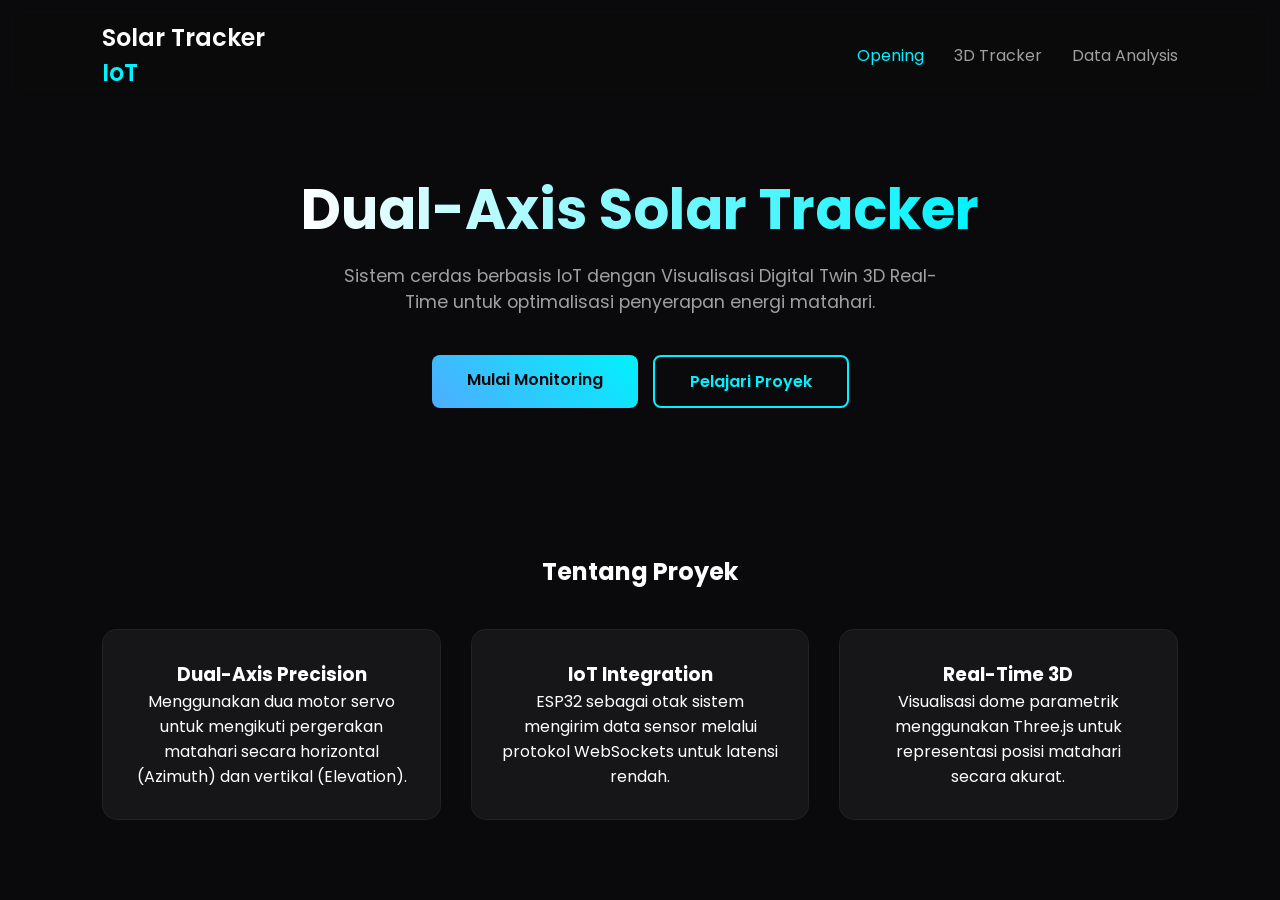
==== index.html @ f2e6b284 "Update index.html" ====
<!DOCTYPE html>
<html lang="id">
<head>
    <meta charset="UTF-8">
    <meta name="viewport" content="width=device-width, initial-scale=1.0">
    <title>Solar Tracker IoT - Home</title>
    <link rel="stylesheet" href="style.css">
    <link href="https://fonts.googleapis.com/css2?family=Poppins:wght@300;400;600&display=swap" rel="stylesheet">
</head>
<body>
    <nav>
        <div class="logo">Solar Tracker<span><br>IoT</span></div>
        <ul>
            <li><a href="index.html" class="active">Opening</a></li>
            <li><a href="tracker.html">3D Tracker</a></li>
            <li><a href="dashboard.html">Data Analysis</a></li>
        </ul>
    </nav>

    <section class="hero">
        <div class="hero-content">
            <h1>Dual-Axis Solar Tracker</h1>
            <p>Sistem cerdas berbasis IoT dengan Visualisasi Digital Twin 3D Real-Time untuk optimalisasi penyerapan energi matahari.</p>
            <div class="btn-group">
                <a href="tracker.html" class="btn-primary">Mulai Monitoring</a>
                <a href="#about" class="btn-secondary">Pelajari Proyek</a>
            </div>
        </div>
    </section>

    <section id="about" class="info-section">
        <h2>Tentang Proyek</h2>
        <div class="grid-info">
            <div class="card">
                <h3>Dual-Axis Precision</h3>
                <p>Menggunakan dua motor servo untuk mengikuti pergerakan matahari secara horizontal (Azimuth) dan vertikal (Elevation).</p>
            </div>
            <div class="card">
                <h3>IoT Integration</h3>
                <p>ESP32 sebagai otak sistem mengirim data sensor melalui protokol WebSockets untuk latensi rendah.</p>
            </div>
            <div class="card">
                <h3>Real-Time 3D</h3>
                <p>Visualisasi dome parametrik menggunakan Three.js untuk representasi posisi matahari secara akurat.</p>
            </div>
        </div>
    </section>
</body>
</html>
---- style.css ----
:root {
    --bg-dark: #0a0a0c;
    --card-bg: rgba(255, 255, 255, 0.05);
    --accent: #00f2fe;
    --text-primary: #ffffff;
    --text-secondary: #a0a0a0;
}

* {
    margin: 0;
    padding: 0;
    box-sizing: border-box;
}

body {
    font-family: 'Poppins', sans-serif;
    background-color: var(--bg-dark);
    color: var(--text-primary);
    overflow-x: hidden;
    min-height: 100vh;
    display: flex;
    flex-direction: column;
}

/* --- Navbar --- */
nav {
    display: flex;
    justify-content: space-between;
    align-items: center;
    padding: 20px 8%;
    background: rgba(10, 10, 12, 0.8);
    backdrop-filter: blur(10px);
    position: sticky;
    top: 0;
    z-index: 1000;
}

.logo { font-size: 1.5rem; font-weight: 600; }
.logo span { color: var(--accent); }

nav ul { display: flex; list-style: none; }
nav ul li a {
    color: var(--text-secondary);
    text-decoration: none;
    margin-left: 30px;
    transition: 0.3s;
}

nav ul li a:hover, nav ul li a.active { color: var(--accent); }

/* --- Hero Section (DI TENGAH - SEPERTI PORTOFOLIO) --- */
.hero {
    flex: 1; /* Mengambil sisa ruang layar */
    display: flex;
    justify-content: center;
    align-items: center;
    padding: 0 8%;
    text-align: center; /* Membuat teks ke tengah */
}

.hero-content {
    display: flex;
    flex-direction: column;
    align-items: center; /* Centering elemen di dalam hero content */
    max-width: 850px;
    animation: fadeIn 1.2s ease-out;
}

@keyframes fadeIn {
    from { opacity: 0; transform: translateY(20px); }
    to { opacity: 1; transform: translateY(0); }
}

.hero-content h1 { 
    font-size: 3.5rem; 
    line-height: 1.2; 
    margin-bottom: 20px; 
    background: linear-gradient(to right, #fff, var(--accent));
    -webkit-background-clip: text;
    -webkit-text-fill-color: transparent;
}

.hero-content p { 
    font-size: 1.1rem; 
    color: var(--text-secondary); 
    max-width: 600px; 
    margin-bottom: 40px; 
}

.btn-group {
    display: flex;
    gap: 15px;
}

.btn-primary {
    padding: 12px 35px;
    background: linear-gradient(45deg, #4facfe 0%, #00f2fe 100%);
    color: #0a0a0c; /* Lebih kontras */
    text-decoration: none;
    border-radius: 8px;
    font-weight: 600;
    transition: 0.3s;
}

.btn-secondary {
    padding: 12px 35px;
    border: 2px solid var(--accent);
    color: var(--accent);
    text-decoration: none;
    border-radius: 8px;
    font-weight: 600;
    transition: 0.3s;
}

.btn-primary:hover, .btn-secondary:hover {
    transform: translateY(-5px);
    box-shadow: 0 10px 20px rgba(0, 242, 254, 0.2);
}

/* --- About/Info Section --- */
.info-section {
    padding: 80px 8%;
    text-align: center;
}

.grid-info {
    display: grid;
    grid-template-columns: repeat(auto-fit, minmax(250px, 1fr));
    gap: 30px;
    margin-top: 40px;
}

.card {
    background: var(--card-bg);
    padding: 30px;
    border-radius: 15px;
    border: 1px solid rgba(255,255,255,0.05);
    transition: 0.3s;
}

.card:hover {
    background: rgba(255,255,255,0.1);
    border-color: var(--accent);
}

/* --- Tracker Page Layout --- */
.tracker-container {
    display: flex;
    height: calc(100vh - 80px);
    padding: 20px;
}

.control-panel {
    width: 320px;
    background: var(--card-bg);
    padding: 25px;
    border-radius: 15px;
    border: 1px solid rgba(255,255,255,0.1);
    display: flex;
    flex-direction: column;
    gap: 20px;
}

#canvas-container {
    flex-grow: 1;
    margin-left: 20px;
    background: #000;
    border-radius: 15px;
    position: relative;
    overflow: hidden;
}

/* --- Dashboard Page --- */
.dashboard-grid {
    display: grid;
    grid-template-columns: 1fr 1fr;
    gap: 20px;
    padding: 40px 8%;
}

.chart-card {
    background: var(--card-bg);
    padding: 20px;
    border-radius: 15px;
    border: 1px solid rgba(255,255,255,0.05);
}

/* --- Status Indicator --- */
.status-online { color: #00ff88; font-weight: bold; }
.status-offline { color: #ff4b2b; font-weight: bold; }

/* --- Table Styles --- */
table {
    width: 100%;
    border-collapse: collapse;
    margin-top: 20px;
}

th, td {
    padding: 15px;
    text-align: left;
    border-bottom: 1px solid rgba(255,255,255,0.1);
}

th { color: var(--accent); }
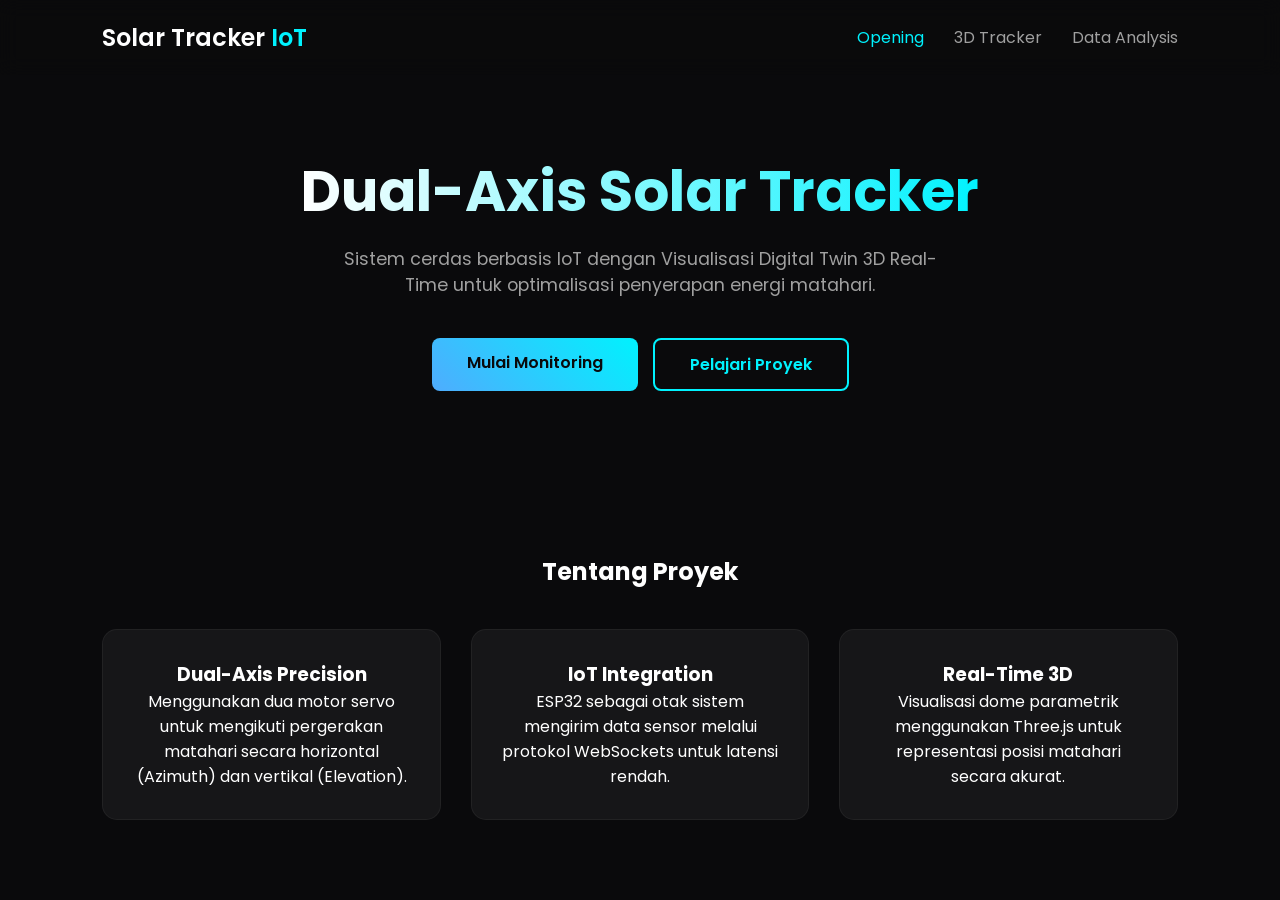
==== commit 4f31b432: "Update index.html" ====
--- a/index.html
+++ b/index.html
@@ -9,7 +9,7 @@
 </head>
 <body>
     <nav>
-        <div class="logo">Solar Tracker<span><br>IoT</span></div>
+        <div class="logo">Solar Tracker<span> IoT</span></div>
         <ul>
             <li><a href="index.html" class="active">Opening</a></li>
             <li><a href="tracker.html">3D Tracker</a></li>
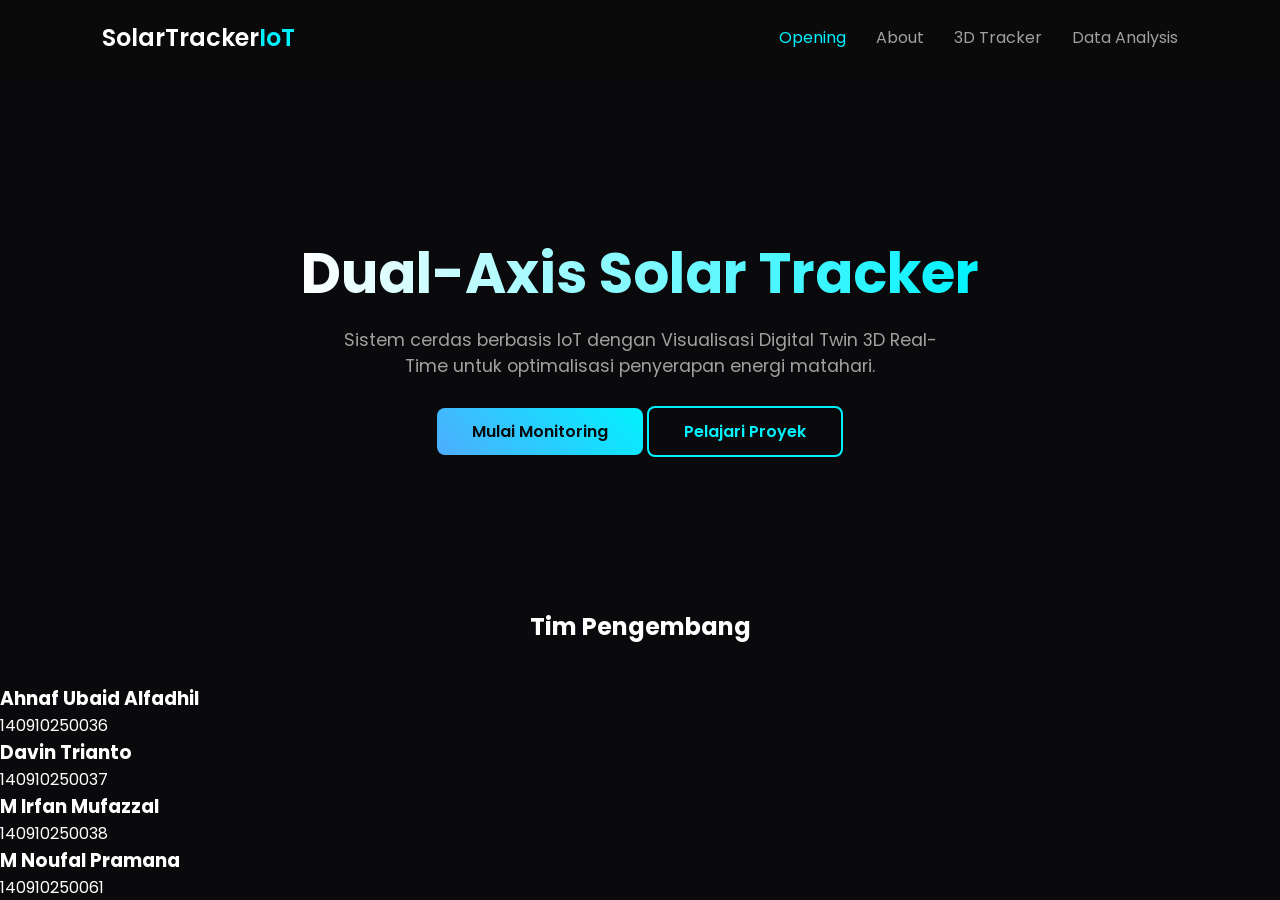
==== commit ca540142: "Add files via upload" ====
--- a/index.html
+++ b/index.html
@@ -3,47 +3,52 @@
 <head>
     <meta charset="UTF-8">
     <meta name="viewport" content="width=device-width, initial-scale=1.0">
-    <title>Solar Tracker IoT - Home</title>
+    <title>SolarTracker IoT - Dashboard</title>
     <link rel="stylesheet" href="style.css">
     <link href="https://fonts.googleapis.com/css2?family=Poppins:wght@300;400;600&display=swap" rel="stylesheet">
 </head>
 <body>
     <nav>
-        <div class="logo">Solar Tracker<span> IoT</span></div>
+        <div class="logo">SolarTracker<span>IoT</span></div>
         <ul>
             <li><a href="index.html" class="active">Opening</a></li>
+            <li><a href="about.html">About</a></li>
             <li><a href="tracker.html">3D Tracker</a></li>
             <li><a href="dashboard.html">Data Analysis</a></li>
         </ul>
     </nav>
 
-    <section class="hero">
+    <header class="hero">
         <div class="hero-content">
             <h1>Dual-Axis Solar Tracker</h1>
             <p>Sistem cerdas berbasis IoT dengan Visualisasi Digital Twin 3D Real-Time untuk optimalisasi penyerapan energi matahari.</p>
-            <div class="btn-group">
+            <div class="cta-buttons">
                 <a href="tracker.html" class="btn-primary">Mulai Monitoring</a>
-                <a href="#about" class="btn-secondary">Pelajari Proyek</a>
+                <a href="about.html" class="btn-secondary">Pelajari Proyek</a>
             </div>
         </div>
-    </section>
+    </header>
 
-    <section id="about" class="info-section">
-        <h2>Tentang Proyek</h2>
-        <div class="grid-info">
-            <div class="card">
-                <h3>Dual-Axis Precision</h3>
-                <p>Menggunakan dua motor servo untuk mengikuti pergerakan matahari secara horizontal (Azimuth) dan vertikal (Elevation).</p>
+    <section class="team-section">
+        <h2 style="text-align: center; margin-bottom: 40px;">Tim Pengembang</h2>
+        <div class="team-grid">
+            <div class="team-card">
+                <h3>Ahnaf Ubaid Alfadhil</h3>
+                <p>140910250036</p>
             </div>
-            <div class="card">
-                <h3>IoT Integration</h3>
-                <p>ESP32 sebagai otak sistem mengirim data sensor melalui protokol WebSockets untuk latensi rendah.</p>
+            <div class="team-card">
+                <h3>Davin Trianto</h3>
+                <p>140910250037</p>
             </div>
-            <div class="card">
-                <h3>Real-Time 3D</h3>
-                <p>Visualisasi dome parametrik menggunakan Three.js untuk representasi posisi matahari secara akurat.</p>
+            <div class="team-card">
+                <h3>M Irfan Mufazzal</h3>
+                <p>140910250038</p>
+            </div>
+            <div class="team-card">
+                <h3>M Noufal Pramana</h3>
+                <p>140910250061</p>
             </div>
         </div>
     </section>
 </body>
-</html>
+</html>
--- a/style.css
+++ b/style.css
@@ -48,20 +48,20 @@
 
 nav ul li a:hover, nav ul li a.active { color: var(--accent); }
 
-/* --- Hero Section (DI TENGAH - SEPERTI PORTOFOLIO) --- */
+/* --- Hero Section --- */
 .hero {
-    flex: 1; /* Mengambil sisa ruang layar */
+    flex: 1; 
     display: flex;
     justify-content: center;
     align-items: center;
-    padding: 0 8%;
-    text-align: center; /* Membuat teks ke tengah */
+    padding: 60px 8%;
+    text-align: center; 
 }
 
 .hero-content {
     display: flex;
     flex-direction: column;
-    align-items: center; /* Centering elemen di dalam hero content */
+    align-items: center; 
     max-width: 850px;
     animation: fadeIn 1.2s ease-out;
 }
@@ -95,7 +95,7 @@
 .btn-primary {
     padding: 12px 35px;
     background: linear-gradient(45deg, #4facfe 0%, #00f2fe 100%);
-    color: #0a0a0c; /* Lebih kontras */
+    color: #0a0a0c; 
     text-decoration: none;
     border-radius: 8px;
     font-weight: 600;
@@ -117,7 +117,7 @@
     box-shadow: 0 10px 20px rgba(0, 242, 254, 0.2);
 }
 
-/* --- About/Info Section --- */
+/* --- Info/About Section --- */
 .info-section {
     padding: 80px 8%;
     text-align: center;
@@ -138,12 +138,16 @@
     transition: 0.3s;
 }
 
+.card h3 { margin-bottom: 15px; font-size: 1.2rem; }
+.card p { color: var(--text-secondary); font-size: 0.95rem; }
+
 .card:hover {
     background: rgba(255,255,255,0.1);
     border-color: var(--accent);
-}
-
-/* --- Tracker Page Layout --- */
+    transform: translateY(-5px);
+}
+
+/* --- Tracker & Dashboard Styles --- */
 .tracker-container {
     display: flex;
     height: calc(100vh - 80px);
@@ -170,7 +174,6 @@
     overflow: hidden;
 }
 
-/* --- Dashboard Page --- */
 .dashboard-grid {
     display: grid;
     grid-template-columns: 1fr 1fr;
@@ -185,11 +188,9 @@
     border: 1px solid rgba(255,255,255,0.05);
 }
 
-/* --- Status Indicator --- */
 .status-online { color: #00ff88; font-weight: bold; }
 .status-offline { color: #ff4b2b; font-weight: bold; }
 
-/* --- Table Styles --- */
 table {
     width: 100%;
     border-collapse: collapse;
@@ -202,4 +203,4 @@
     border-bottom: 1px solid rgba(255,255,255,0.1);
 }
 
-th { color: var(--accent); }
+th { color: var(--accent); }
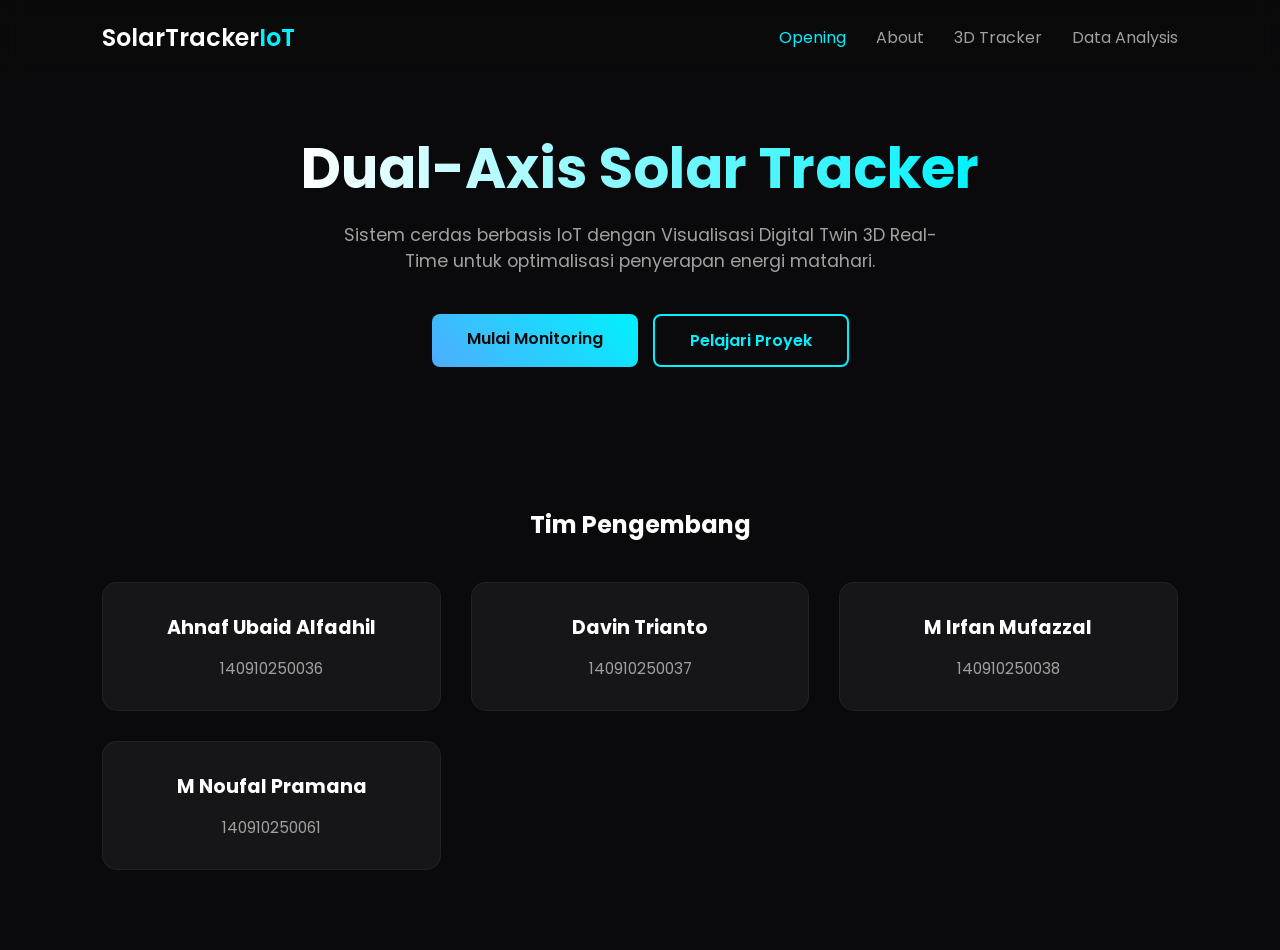
==== commit b9b41800: "Update index.html" ====
--- a/index.html
+++ b/index.html
@@ -18,37 +18,40 @@
         </ul>
     </nav>
 
-    <header class="hero">
-        <div class="hero-content">
-            <h1>Dual-Axis Solar Tracker</h1>
-            <p>Sistem cerdas berbasis IoT dengan Visualisasi Digital Twin 3D Real-Time untuk optimalisasi penyerapan energi matahari.</p>
-            <div class="cta-buttons">
-                <a href="tracker.html" class="btn-primary">Mulai Monitoring</a>
-                <a href="about.html" class="btn-secondary">Pelajari Proyek</a>
-            </div>
+<section class="hero">
+    <div class="hero-content">
+        <h1>Dual-Axis Solar Tracker</h1>
+        <p>Sistem cerdas berbasis IoT dengan Visualisasi Digital Twin 3D Real-Time untuk optimalisasi penyerapan energi matahari.</p>
+        <div class="btn-group">
+            <a href="tracker.html" class="btn-primary">Mulai Monitoring</a>
+            <a href="about.html" class="btn-secondary">Pelajari Proyek</a>
         </div>
-    </header>
+    </div>
+</section>
 
-    <section class="team-section">
-        <h2 style="text-align: center; margin-bottom: 40px;">Tim Pengembang</h2>
-        <div class="team-grid">
-            <div class="team-card">
-                <h3>Ahnaf Ubaid Alfadhil</h3>
-                <p>140910250036</p>
-            </div>
-            <div class="team-card">
-                <h3>Davin Trianto</h3>
-                <p>140910250037</p>
-            </div>
-            <div class="team-card">
-                <h3>M Irfan Mufazzal</h3>
-                <p>140910250038</p>
-            </div>
-            <div class="team-card">
-                <h3>M Noufal Pramana</h3>
-                <p>140910250061</p>
+<section class="info-section">
+    <h2 style="margin-bottom: 20px;">Tim Pengembang</h2>
+    <div class="grid-info">
+        <div class="card">
+            <h3>Ahnaf Ubaid Alfadhil</h3>
+            <p>140910250036</p>
+        </div>
+        <div class="card">
+            <h3>Davin Trianto</h3>
+            <p>140910250037</p>
+        </div>
+        <div class="card">
+            <h3>M Irfan Mufazzal</h3>
+            <p>140910250038</p>
+        </div>
+        <div class="card">
+            <h3>M Noufal Pramana</h3>
+            <p>140910250061</p>
+        </div>
+    </div>
+</section>
             </div>
         </div>
     </section>
 </body>
-</html>+</html>
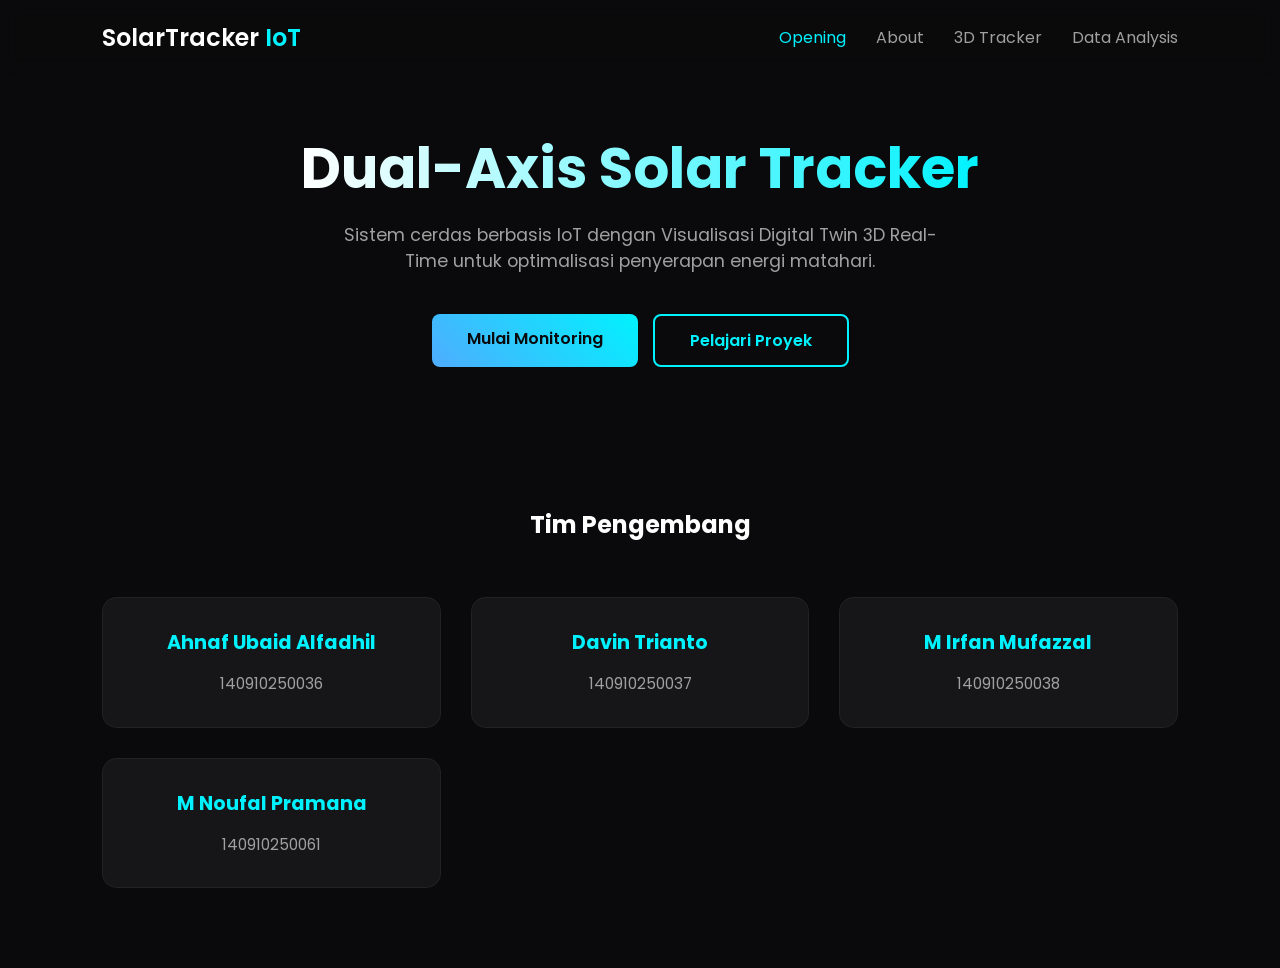
==== commit f14c11cc: "Update index.html" ====
--- a/index.html
+++ b/index.html
@@ -9,7 +9,7 @@
 </head>
 <body>
     <nav>
-        <div class="logo">SolarTracker<span>IoT</span></div>
+        <div class="logo">SolarTracker<span> IoT</span></div>
         <ul>
             <li><a href="index.html" class="active">Opening</a></li>
             <li><a href="about.html">About</a></li>
@@ -30,7 +30,7 @@
 </section>
 
 <section class="info-section">
-    <h2 style="margin-bottom: 20px;">Tim Pengembang</h2>
+    <h2 style="margin-bottom: 15px;">Tim Pengembang</h2>
     <div class="grid-info">
         <div class="card">
             <h3>Ahnaf Ubaid Alfadhil</h3>
--- a/style.css
+++ b/style.css
@@ -121,13 +121,17 @@
 .info-section {
     padding: 80px 8%;
     text-align: center;
+    display: flex;
+    flex-direction: column;
+    align-items: center;
 }
 
 .grid-info {
     display: grid;
-    grid-template-columns: repeat(auto-fit, minmax(250px, 1fr));
+    grid-template-columns: repeat(auto-fit, minmax(280px, 1fr));
     gap: 30px;
     margin-top: 40px;
+    width: 100%;
 }
 
 .card {
@@ -136,15 +140,33 @@
     border-radius: 15px;
     border: 1px solid rgba(255,255,255,0.05);
     transition: 0.3s;
-}
-
-.card h3 { margin-bottom: 15px; font-size: 1.2rem; }
-.card p { color: var(--text-secondary); font-size: 0.95rem; }
+    height: 100%;
+    display: flex;
+    flex-direction: column;
+    justify-content: center;
+}
+
+.card h3 { margin-bottom: 15px; font-size: 1.2rem; color: var(--accent); }
+.card p { color: var(--text-secondary); font-size: 0.95rem; line-height: 1.6; }
 
 .card:hover {
     background: rgba(255,255,255,0.1);
     border-color: var(--accent);
-    transform: translateY(-5px);
+    transform: translateY(-10px);
+    box-shadow: 0 10px 30px rgba(0, 242, 254, 0.1);
+}
+
+/* Style Khusus Latar Belakang (Justify Text) */
+.card-large {
+    max-width: 1000px;
+    text-align: justify;
+    margin-bottom: 40px;
+}
+
+.card-large h2 {
+    text-align: center;
+    margin-bottom: 20px;
+    color: var(--text-primary);
 }
 
 /* --- Tracker & Dashboard Styles --- */
@@ -203,4 +225,13 @@
     border-bottom: 1px solid rgba(255,255,255,0.1);
 }
 
-th { color: var(--accent); }+th { color: var(--accent); }
+
+/* Responsive Adjustments */
+@media (max-width: 768px) {
+    .hero-content h1 { font-size: 2.5rem; }
+    .dashboard-grid { grid-template-columns: 1fr; }
+    .tracker-container { flex-direction: column; height: auto; }
+    .control-panel { width: 100%; margin-bottom: 20px; }
+    #canvas-container { margin-left: 0; min-height: 400px; }
+}
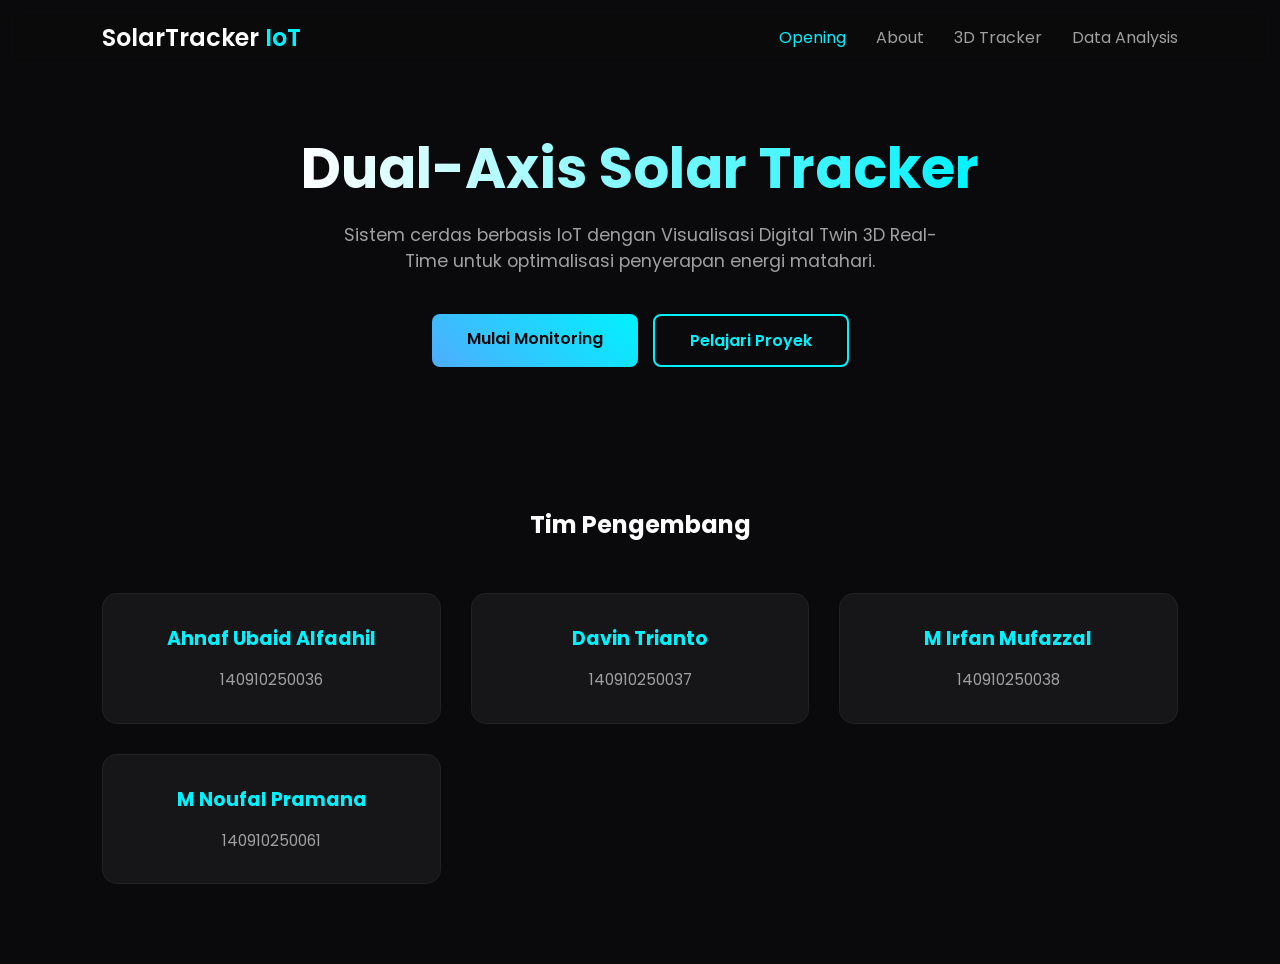
==== commit 93d5cb50: "Update index.html" ====
--- a/index.html
+++ b/index.html
@@ -30,7 +30,7 @@
 </section>
 
 <section class="info-section">
-    <h2 style="margin-bottom: 15px;">Tim Pengembang</h2>
+    <h2 style="margin-bottom: 11px;">Tim Pengembang</h2>
     <div class="grid-info">
         <div class="card">
             <h3>Ahnaf Ubaid Alfadhil</h3>
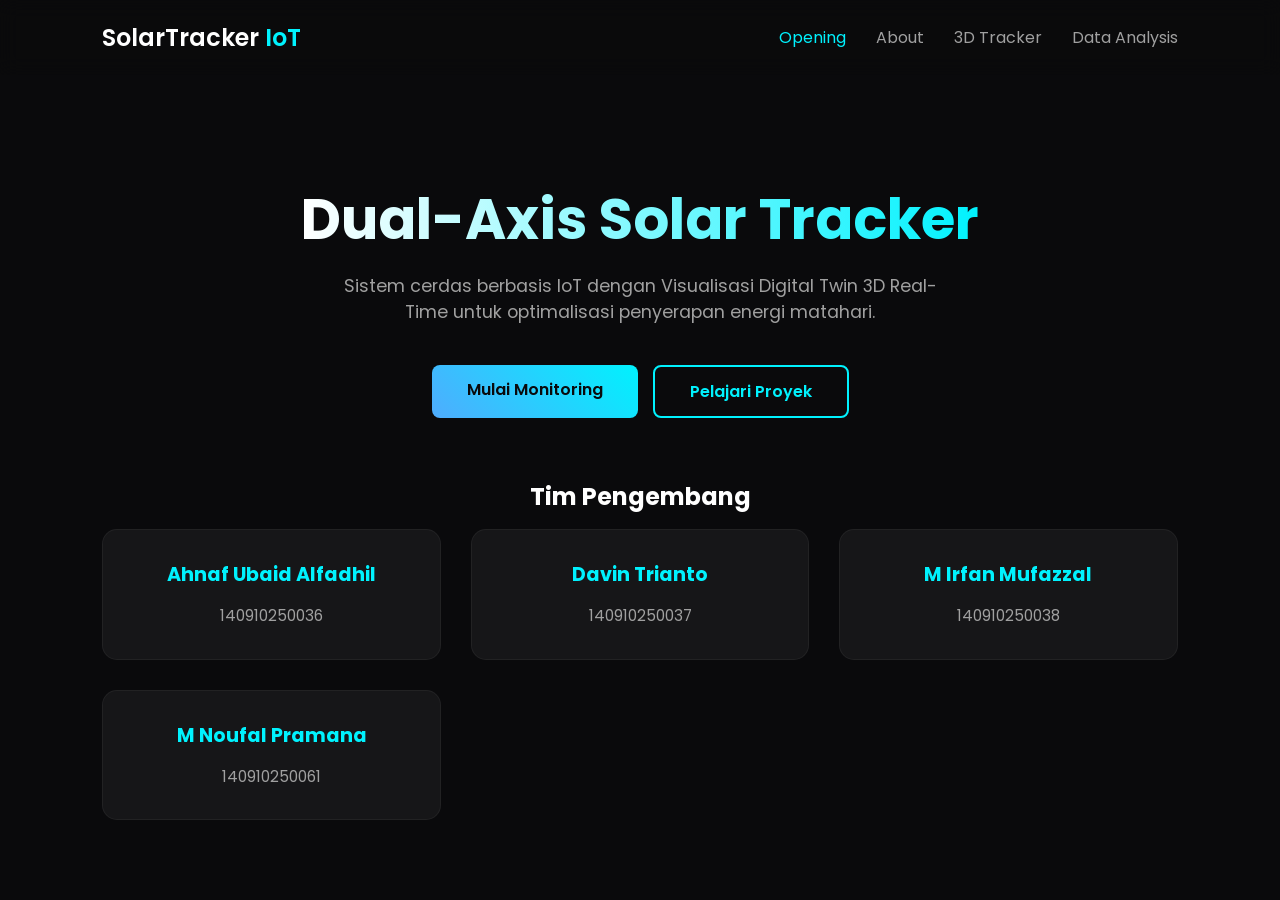
==== commit 6d765d93: "Update index.html" ====
--- a/index.html
+++ b/index.html
@@ -29,27 +29,23 @@
     </div>
 </section>
 
-<section class="info-section">
-    <h2 style="margin-bottom: 11px;">Tim Pengembang</h2>
-    <div class="grid-info">
-        <div class="card">
-            <h3>Ahnaf Ubaid Alfadhil</h3>
-            <p>140910250036</p>
-        </div>
-        <div class="card">
-            <h3>Davin Trianto</h3>
-            <p>140910250037</p>
-        </div>
-        <div class="card">
-            <h3>M Irfan Mufazzal</h3>
-            <p>140910250038</p>
-        </div>
-        <div class="card">
-            <h3>M Noufal Pramana</h3>
-            <p>140910250061</p>
-        </div>
-    </div>
-</section>
+<section class="info-section" style="margin-top: -50px; padding-top: 0;">
+        <h2 style="margin-bottom: 15px;">Tim Pengembang</h2>
+        <div class="grid-info" style="margin-top: 0;"> <div class="card">
+                <h3>Ahnaf Ubaid Alfadhil</h3>
+                <p>140910250036</p>
+            </div>
+            <div class="card">
+                <h3>Davin Trianto</h3>
+                <p>140910250037</p>
+            </div>
+            <div class="card">
+                <h3>M Irfan Mufazzal</h3>
+                <p>140910250038</p>
+            </div>
+            <div class="card">
+                <h3>M Noufal Pramana</h3>
+                <p>140910250061</p>
             </div>
         </div>
     </section>
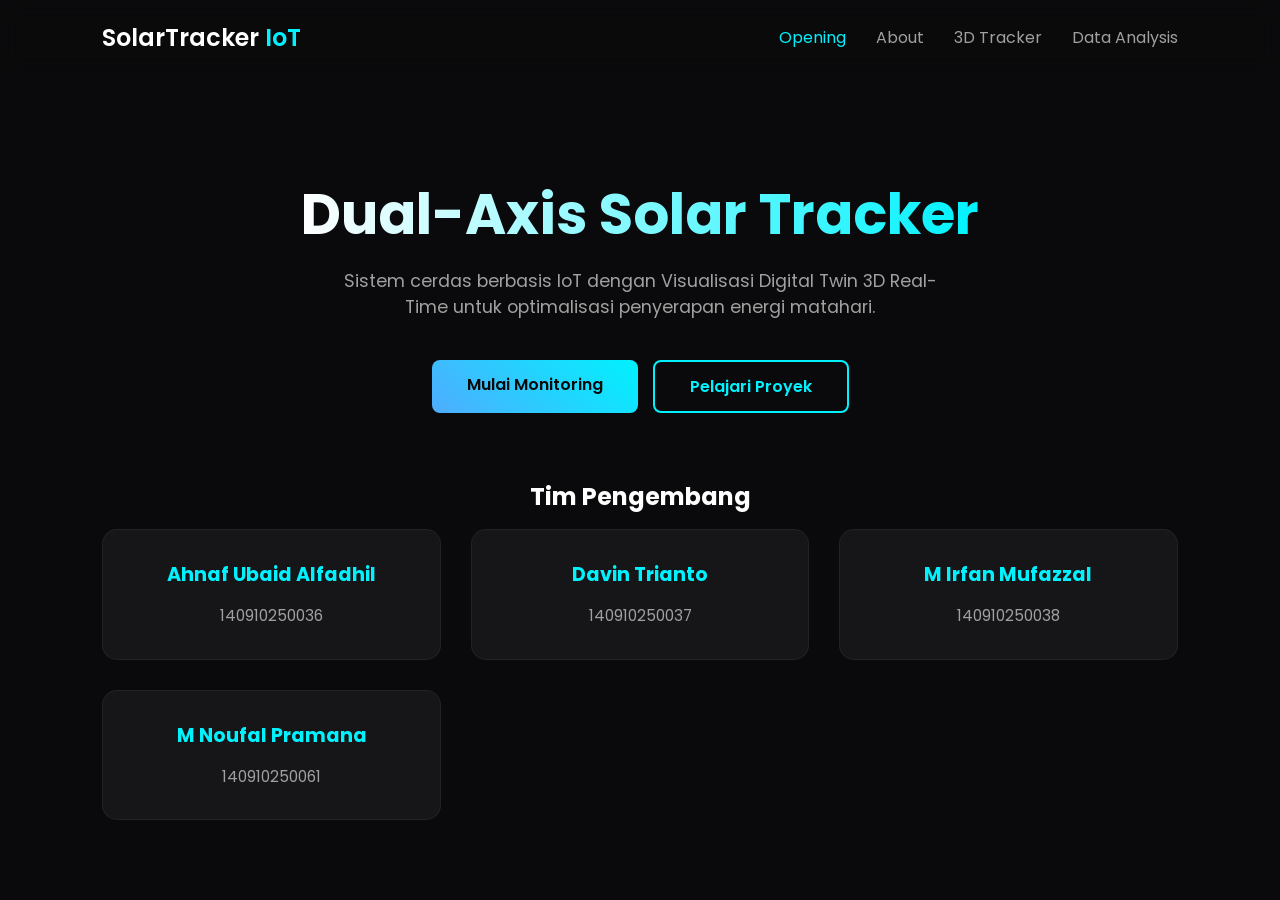
==== commit 7aa64011: "Update index.html" ====
--- a/index.html
+++ b/index.html
@@ -29,7 +29,7 @@
     </div>
 </section>
 
-<section class="info-section" style="margin-top: -50px; padding-top: 0;">
+<section class="info-section" style="margin-top: -40px; padding-top: 0;">
         <h2 style="margin-bottom: 15px;">Tim Pengembang</h2>
         <div class="grid-info" style="margin-top: 0;"> <div class="card">
                 <h3>Ahnaf Ubaid Alfadhil</h3>
